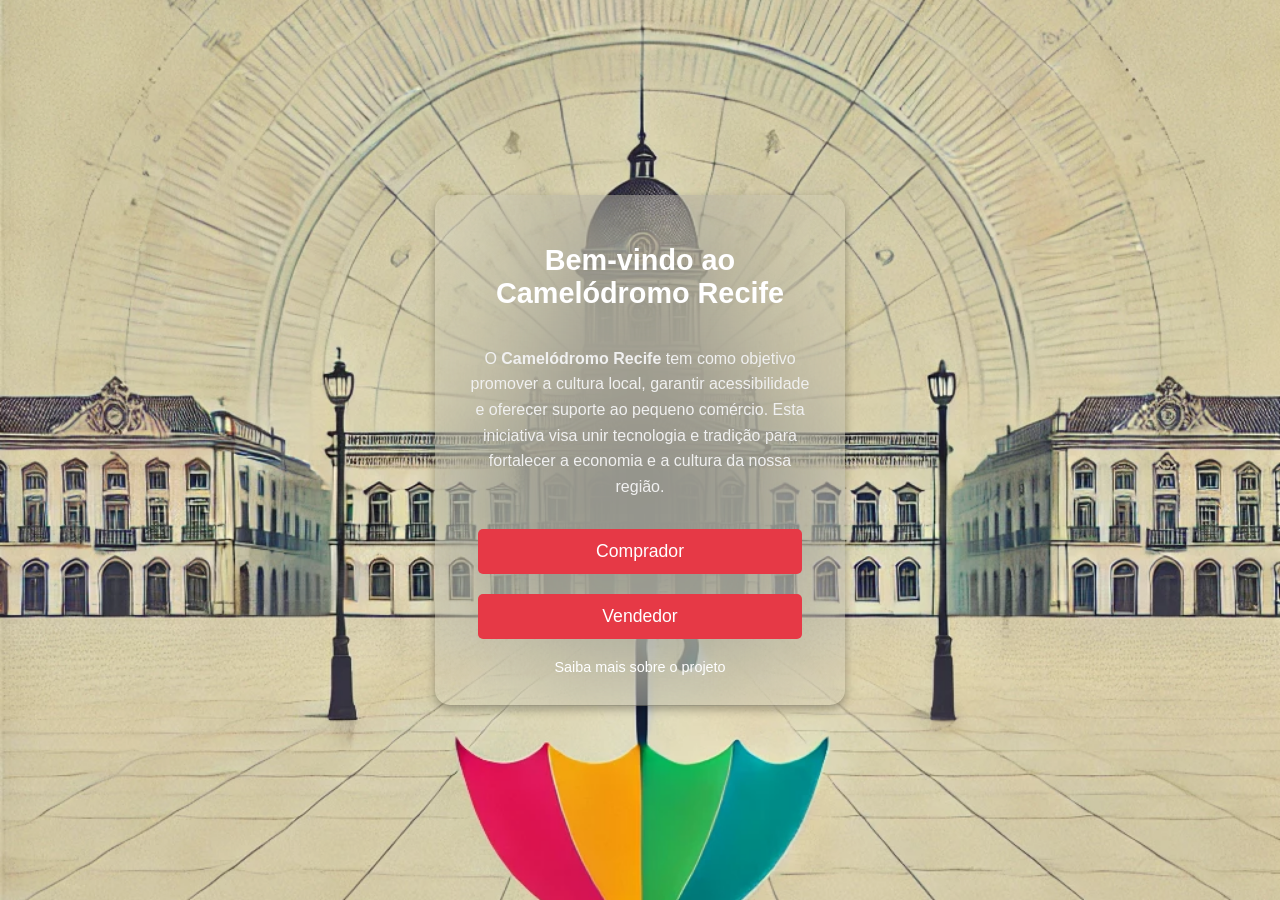
==== index.html @ d025fa40 "interface web da aplicacao netculture" ====
<!DOCTYPE html>
<html lang="pt-br">
<head>
    <meta charset="UTF-8">
    <meta name="viewport" content="width=device-width, initial-scale=1.0">
    <title>Camelódromo Recife</title>
    <style>
        body {
            margin: 0;
            padding: 0;
            font-family: 'Arial', sans-serif;
            background-image: url('marco-recife.png'); 
            background-size: cover;
            background-position: center;
            background-attachment: fixed;
            display: flex;
            justify-content: center;
            align-items: center;
            height: 100vh;
        }

        .container {
            background: rgba(255, 255, 255, 0.1); 
            padding: 30px;
            border-radius: 15px;
            backdrop-filter: blur(80px); 
            box-shadow: 0 4px 10px rgba(0, 0, 0, 0.3);
            text-align: center;
            width: 350px;
            display: flex;
            flex-direction: column;
            align-items: center;
            justify-content: center;
        }

        h1 {
            color: #fff;
            font-size: 1.8em;
            margin-bottom: 20px;
        }

        .description {
            color: #f0f0f0;
            font-size: 1em;
            margin-bottom: 20px;
            line-height: 1.6;
        }

        .button {
            background-color: #E63946;
            color: #fff;
            padding: 12px;
            border: none;
            border-radius: 5px;
            font-size: 1.1em;
            cursor: pointer;
            text-decoration: none;
            margin: 10px 0;
            width: 100%;
            max-width: 300px;
            transition: background 0.3s, transform 0.2s;
        }

        .button:hover {
            background-color: #1D3557;
            transform: scale(1.05);
        }

        .forgot-link {
            display: block;
            margin-top: 10px;
            font-size: 0.9em;
            color: #fff;
            text-decoration: none;
            transition: color 0.3s;
        }

        .forgot-link:hover {
            color: #E63946;
            text-decoration: underline;
        }
    </style>
</head>
<body>
    <div class="container">
        <h1>Bem-vindo ao Camelódromo Recife</h1>
        <p class="description">
            O <strong>Camelódromo Recife</strong> tem como objetivo promover a cultura local, garantir acessibilidade 
            e oferecer suporte ao pequeno comércio. Esta iniciativa visa unir tecnologia e tradição para fortalecer 
            a economia e a cultura da nossa região.
        </p>
        <a href="loginComprador.html" class="button">Comprador</a>
        <a href="loginVendedor.html" class="button">Vendedor</a>
        <a href="#" class="forgot-link">Saiba mais sobre o projeto</a>
    </div>
</body>
</html>
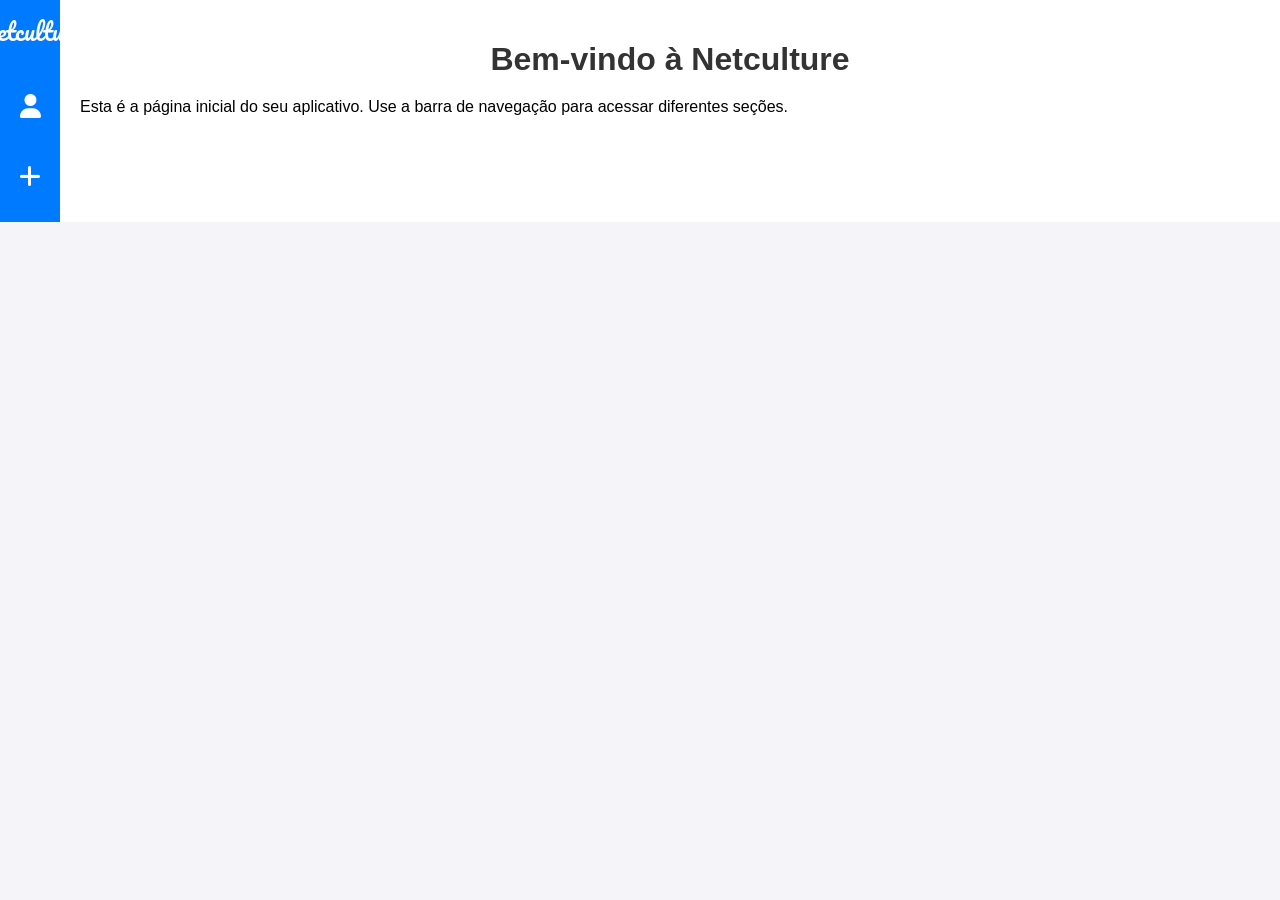
==== commit c9b02b22: "Primeiro commit" ====
--- a/index.html
+++ b/index.html
@@ -1,97 +1,24 @@
-<!DOCTYPE html>
-<html lang="pt-br">
-<head>
-    <meta charset="UTF-8">
-    <meta name="viewport" content="width=device-width, initial-scale=1.0">
-    <title>Camelódromo Recife</title>
-    <style>
-        body {
-            margin: 0;
-            padding: 0;
-            font-family: 'Arial', sans-serif;
-            background-image: url('marco-recife.png'); 
-            background-size: cover;
-            background-position: center;
-            background-attachment: fixed;
-            display: flex;
-            justify-content: center;
-            align-items: center;
-            height: 100vh;
-        }
-
-        .container {
-            background: rgba(255, 255, 255, 0.1); 
-            padding: 30px;
-            border-radius: 15px;
-            backdrop-filter: blur(80px); 
-            box-shadow: 0 4px 10px rgba(0, 0, 0, 0.3);
-            text-align: center;
-            width: 350px;
-            display: flex;
-            flex-direction: column;
-            align-items: center;
-            justify-content: center;
-        }
-
-        h1 {
-            color: #fff;
-            font-size: 1.8em;
-            margin-bottom: 20px;
-        }
-
-        .description {
-            color: #f0f0f0;
-            font-size: 1em;
-            margin-bottom: 20px;
-            line-height: 1.6;
-        }
-
-        .button {
-            background-color: #E63946;
-            color: #fff;
-            padding: 12px;
-            border: none;
-            border-radius: 5px;
-            font-size: 1.1em;
-            cursor: pointer;
-            text-decoration: none;
-            margin: 10px 0;
-            width: 100%;
-            max-width: 300px;
-            transition: background 0.3s, transform 0.2s;
-        }
-
-        .button:hover {
-            background-color: #1D3557;
-            transform: scale(1.05);
-        }
-
-        .forgot-link {
-            display: block;
-            margin-top: 10px;
-            font-size: 0.9em;
-            color: #fff;
-            text-decoration: none;
-            transition: color 0.3s;
-        }
-
-        .forgot-link:hover {
-            color: #E63946;
-            text-decoration: underline;
-        }
-    </style>
-</head>
-<body>
-    <div class="container">
-        <h1>Bem-vindo ao Camelódromo Recife</h1>
-        <p class="description">
-            O <strong>Camelódromo Recife</strong> tem como objetivo promover a cultura local, garantir acessibilidade 
-            e oferecer suporte ao pequeno comércio. Esta iniciativa visa unir tecnologia e tradição para fortalecer 
-            a economia e a cultura da nossa região.
-        </p>
-        <a href="loginComprador.html" class="button">Comprador</a>
-        <a href="loginVendedor.html" class="button">Vendedor</a>
-        <a href="#" class="forgot-link">Saiba mais sobre o projeto</a>
-    </div>
-</body>
-</html>
+<!DOCTYPE html>
+<html lang="en">
+<head>
+    <meta charset="UTF-8">
+    <meta name="viewport" content="width=device-width, initial-scale=1.0">
+    <title>Página Inicial</title>
+    <link rel="stylesheet" href="styles.css">
+    <link rel="stylesheet" href="https://cdnjs.cloudflare.com/ajax/libs/font-awesome/6.0.0-beta3/css/all.min.css">
+    <link href="https://fonts.googleapis.com/css2?family=Pacifico&display=swap" rel="stylesheet">
+</head>
+<body>
+    <div class="sidebar">
+        <a href="index.html" class="brand">Netculture</a>
+        <button id="menuProfile"><i class="fas fa-user"></i></button>
+        <button id="menuCreateStore"><i class="fas fa-plus"></i></button>
+    </div>
+    <div class="container">
+        <h1>Bem-vindo à Netculture</h1>
+        <p>Esta é a página inicial do seu aplicativo. Use a barra de navegação para acessar diferentes seções.</p>
+    </div>
+
+    <script src="scripts.js"></script>
+</body>
+</html>
--- a/styles.css
+++ b/styles.css
@@ -0,0 +1,140 @@
+body {
+    font-family: Arial, sans-serif;
+    margin: 0;
+    padding: 0;
+    background-color: #f4f4f9;
+    display: flex;
+}
+
+.sidebar {
+    width: 60px;
+    background-color: #007bff;
+    display: flex;
+    flex-direction: column;
+    align-items: center;
+    padding: 10px 0;
+}
+
+.sidebar .brand {
+    font-family: 'Pacifico', cursive;
+    color: #fff;
+    font-size: 1.5rem;
+    margin-bottom: 20px;
+    text-decoration: none;
+}
+
+.sidebar button {
+    background: none;
+    border: none;
+    color: #fff;
+    font-size: 1.5rem;
+    margin: 20px 0;
+    cursor: pointer;
+}
+
+.sidebar button:hover {
+    color: #0056b3;
+}
+
+.container {
+    flex: 1;
+    max-width: 100%;
+    margin: 0 auto;
+    background: #fff;
+    padding: 20px;
+    border-radius: 0;
+    box-shadow: none;
+}
+
+h1 {
+    text-align: center;
+    font-size: 2rem;
+    color: #333;
+    margin-bottom: 20px;
+}
+
+.hidden {
+    display: none;
+}
+
+.info-section {
+    margin: 20px 0;
+    padding: 15px;
+    background-color: #f9f9f9;
+    border: 1px solid #ddd;
+    border-radius: 8px;
+}
+
+label {
+    display: block;
+    margin: 10px 0 5px;
+    font-weight: bold;
+    font-size: 1rem;
+}
+
+input {
+    width: 100%;
+    padding: 12px;
+    margin-bottom: 15px;
+    border: 1px solid #ddd;
+    border-radius: 8px;
+    font-size: 1rem;
+}
+
+.action-buttons {
+    display: flex;
+    justify-content: space-between;
+}
+
+.action-buttons button {
+    width: 48%;
+    font-size: 1rem;
+    padding: 12px;
+    border-radius: 8px;
+}
+
+@media (max-width: 480px) {
+    body {
+        flex-direction: column;
+    }
+
+    .sidebar {
+        width: 100%;
+        height: 60px;
+        flex-direction: row;
+        justify-content: space-around;
+        padding: 0;
+    }
+
+    .sidebar .brand {
+        font-size: 1.2rem;
+        margin: 0;
+    }
+
+    .sidebar button {
+        margin: 0;
+        font-size: 1.2rem;
+    }
+
+    .container {
+        padding: 15px;
+    }
+
+    h1 {
+        font-size: 1.5rem;
+    }
+
+    label {
+        font-size: 0.9rem;
+    }
+
+    input {
+        font-size: 0.8rem;
+        padding: 10px;
+    }
+
+    .action-buttons button {
+        font-size: 0.9rem;
+        padding: 10px;
+    }
+}
